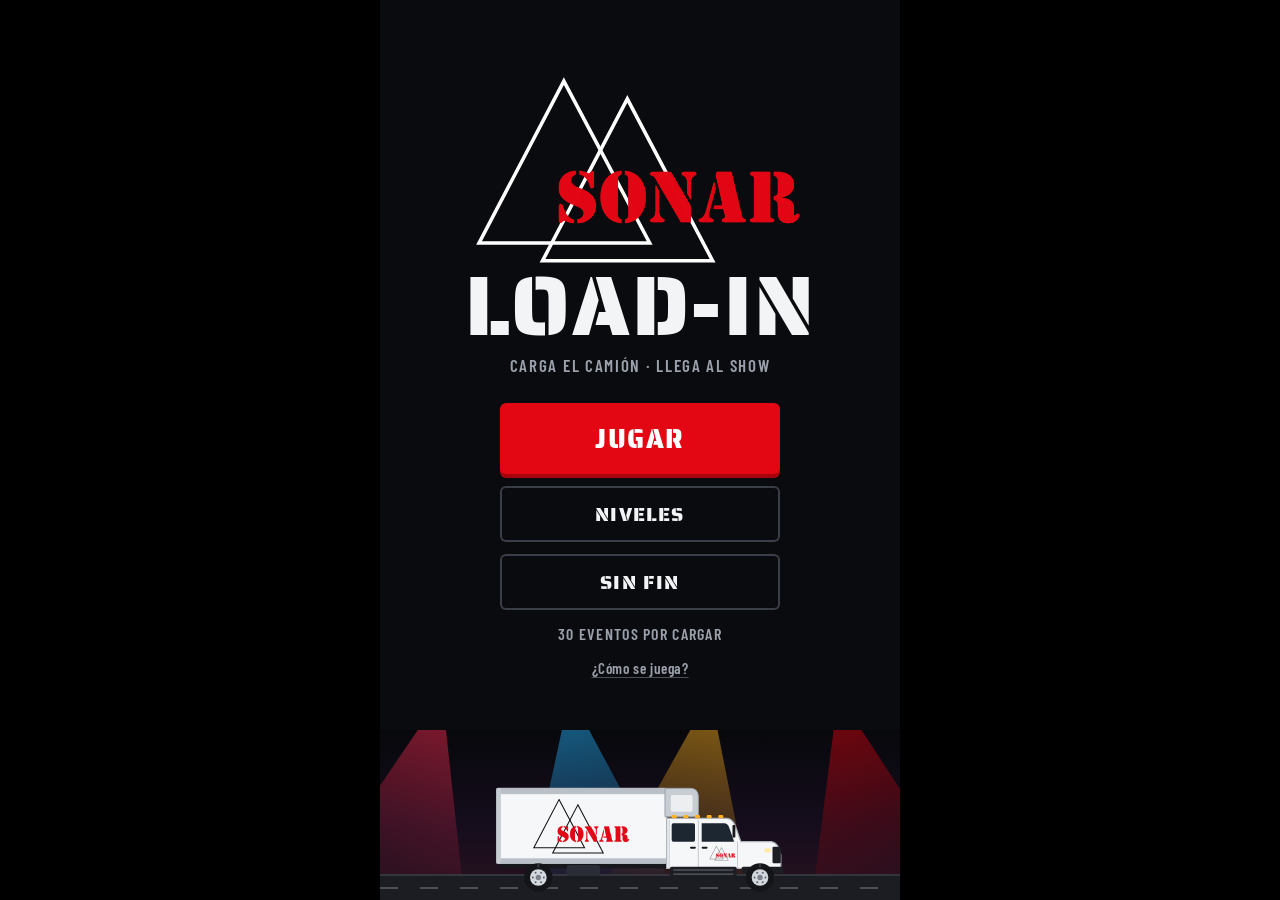
==== load-in/index.html @ 9a752186 "Publica el juego SONAR Load-In en Herramientas y pule diseño - Agrega el juego (load-in/) y activa l" ====
<!DOCTYPE html>
<html lang="es">
<head>
<meta charset="utf-8">
<meta name="viewport" content="width=device-width, initial-scale=1, maximum-scale=1, user-scalable=no">
<title>SONAR Load-In</title>
<link rel="preconnect" href="https://fonts.googleapis.com">
<link href="https://fonts.googleapis.com/css2?family=Barlow+Condensed:wght@500;600;700&family=Saira+Stencil+One&display=swap" rel="stylesheet">
<link rel="stylesheet" href="css/styles.css">
</head>
<body>
<svg width="0" height="0" style="position:absolute" aria-hidden="true">
  <symbol id="logo" viewBox="0 0 650 370">
    <g transform="translate(162 182)">
      <g fill="none" stroke="currentColor" stroke-width="7" stroke-linejoin="miter">
        <path d="M13 -174 L182 145 L-154 145 Z"/>
        <path d="M138 -139 L306 180 L-29 180 Z"/>
      </g>
      <image x="0" y="0" width="480" height="109" href="assets/logo.png"/>
    </g>
  </symbol>
</svg>

<div id="app">
  <section id="home" class="screen on">
    <div class="top">
      <svg class="biglogo" viewBox="0 0 650 370" role="img" aria-label="SONAR"><use href="#logo"/></svg>
      <h1>LOAD-IN</h1>
      <div class="tag">Carga el camión · Llega al show</div>
      <div class="btns">
        <button class="btn" id="bPlay">JUGAR</button>
        <button class="btn alt" id="bLevels">NIVELES</button>
        <button class="btn alt" id="bEndless">SIN FIN</button>
      </div>
      <div class="prog" id="prog"></div>
      <button class="howlink" id="bHow">¿Cómo se juega?</button>
    </div>
    <div class="stagewrap party">
      <div class="sky"><i class="beam b1"></i><i class="beam b2"></i><i class="beam b3"></i><i class="beam b4"></i></div>
      <div class="road"></div>
      <div class="truck" id="homeTruck"></div>
    </div>
  </section>

  <section id="levels" class="screen">
    <div class="bar">
      <button class="ico" id="bHome" aria-label="Inicio"><svg viewBox="0 0 24 24"><path d="M15 5l-7 7 7 7"/></svg></button>
      <h2>NIVELES</h2>
      <span class="tot" id="lvTot"></span>
    </div>
    <div id="lvgrid"></div>
  </section>

  <section id="game" class="screen">
    <header id="hud">
      <button class="ico" id="bBack" aria-label="Niveles"><svg viewBox="0 0 24 24"><path d="M15 5l-7 7 7 7"/></svg></button>
      <div class="mid"><span class="lvl" id="hLvl">NIVEL 1</span><span class="ev" id="hEv"></span></div>
      <span id="timer">0:00</span>
      <button class="ico" id="bHint" aria-label="Pista"><svg viewBox="0 0 24 24"><path d="M9 18h6M10 21h4"/><path d="M12 3a6 6 0 0 0-4 10.5c.7.7 1 1.5 1 2.5h6c0-1 .3-1.8 1-2.5A6 6 0 0 0 12 3z"/></svg><i id="hintN">3</i></button>
      <button class="ico" id="bReset" aria-label="Vaciar la caja"><svg viewBox="0 0 24 24"><path d="M4 12a8 8 0 1 0 2.6-5.9"/><path d="M4 4v5h5"/></svg></button>
      <button class="ico" id="bSnd" aria-label="Sonido"></button>
    </header>
    <div id="scene">
      <div class="sky"><i class="beam b1"></i><i class="beam b2"></i><i class="beam b3"></i><i class="beam b4"></i></div>
      <div class="road"></div>
      <div class="truck" id="truck"></div>
    </div>
    <div id="play">
      <div id="btab"><span id="bname">Caja del camión</span><b id="cnt">0/0</b></div>
      <div id="board"></div>
      <div id="traylbl">Equipo por cargar</div>
      <div id="doorWrap"><div id="door"><svg viewBox="0 0 650 370"><use href="#logo"/></svg></div></div>
      <div id="hint"></div>
    </div>
  </section>

  <div id="modal">
    <div class="card">
      <h3 id="mTitle">¡CARGADO!</h3>
      <div class="sub" id="mSub"></div>
      <div id="stars"><span>★</span><span>★</span><span>★</span></div>
      <div id="mtime"></div>
      <div id="nameEntry" hidden>
        <input id="nameInput" maxlength="12" placeholder="Tu nombre" autocomplete="off" autocorrect="off" spellcheck="false">
        <button class="btn" id="bSaveScore">GUARDAR</button>
      </div>
      <ol id="ranking" hidden></ol>
      <div class="btns">
        <button class="btn" id="bNext">SIGUIENTE</button>
        <div class="row">
          <button class="btn alt" id="bAgain">REPETIR</button>
          <button class="btn alt" id="bMenu">NIVELES</button>
        </div>
      </div>
    </div>
  </div>

  <div id="howto">
    <div class="card">
      <h3>CÓMO JUGAR</h3>
      <ol class="steps">
        <li>
          <span class="si"><svg viewBox="0 0 24 24"><path d="M12 2v7M12 2l-3 3M12 2l3 3"/><path d="M2 12h7M2 12l3-3M2 12l3 3"/><path d="M22 12h-7M22 12l-3-3M22 12l-3 3"/><path d="M12 22v-7M12 22l-3-3M12 22l3-3"/></svg></span>
          <p><b>Arrastra el equipo</b> a la caja del camión.</p>
        </li>
        <li>
          <span class="si"><svg viewBox="0 0 24 24"><path d="M20 12a8 8 0 1 1-2.3-5.6"/><path d="M20 4v4h-4"/></svg></span>
          <p><b>Toca una pieza</b> para girarla si no cabe.</p>
        </li>
        <li>
          <span class="si"><svg viewBox="0 0 24 24"><rect x="3" y="3" width="18" height="18" rx="2"/><path d="M3 9h18M3 15h18M9 3v18M15 3v18"/></svg></span>
          <p><b>Llena toda la caja sin huecos</b> antes de que se acabe el tiempo.</p>
        </li>
      </ol>
      <button class="btn" id="bHowGo">¡A CARGAR!</button>
    </div>
  </div>
</div>

<script src="js/01-config.js"></script>
<script src="js/02-pieces.js"></script>
<script src="js/03-levels.js"></script>
<script src="js/04-truck.js"></script>
<script src="js/05-sound.js"></script>
<script src="js/06-store.js"></script>
<script src="js/07-game.js"></script>
<script src="js/08-ui.js"></script>
<script src="js/09-main.js"></script>
</body>
</html>
---- load-in/css/styles.css ----
/* ============ Base ============ */
:root{
  --red:#e30613; --red-d:#a8040e; --ink:#0a0b0e; --panel:#15171c; --line:#2a2d35;
  --txt:#f3f4f6; --mute:#9aa1ac; --amber:#ffb020;
  --stencil:'Saira Stencil One','Impact','Arial Black',sans-serif;
  --ui:'Barlow Condensed','Arial Narrow',system-ui,sans-serif;
}
*{box-sizing:border-box;-webkit-tap-highlight-color:transparent}
html,body{height:100%;margin:0;background:#000;color:var(--txt);font-family:var(--ui);
  overscroll-behavior:none;user-select:none;-webkit-user-select:none;-webkit-touch-callout:none}
button{font:inherit;color:inherit;border:0;background:none;cursor:pointer;padding:0}
#app{position:relative;height:100vh;height:100dvh;max-width:520px;margin:0 auto;background:var(--ink);overflow:hidden}
.screen{position:absolute;inset:0;display:none;flex-direction:column}
.screen.on{display:flex}

/* ============ Escena (cielo, luces, camión) ============ */
.sky{position:absolute;inset:0;background:linear-gradient(#07080c 0%,#150d1c 55%,#2a1220 100%);overflow:hidden}
.beam{position:absolute;top:-10%;width:34%;height:130%;transform-origin:50% 0;opacity:.20;
  clip-path:polygon(46% 0,54% 0,100% 100%,0 100%);filter:blur(3px)}
.beam.b1{left:-6%;background:linear-gradient(#ff2d55,transparent 85%);transform:rotate(14deg)}
.beam.b2{left:20%;background:linear-gradient(#27b4ff,transparent 85%);transform:rotate(-8deg)}
.beam.b3{left:46%;background:linear-gradient(#ffb020,transparent 85%);transform:rotate(9deg)}
.beam.b4{left:72%;background:linear-gradient(#e30613,transparent 85%);transform:rotate(-13deg)}
.party .beam{opacity:.5;animation:sway 1.1s ease-in-out infinite alternate}
.party .beam.b2,.party .beam.b4{animation-direction:alternate-reverse}
@keyframes sway{from{transform:rotate(-16deg)}to{transform:rotate(16deg)}}
.road{position:absolute;left:0;right:0;bottom:0;height:26px;background:#1b1d22;border-top:2px solid #33363d}
.road::after{content:'';position:absolute;left:0;right:0;top:11px;height:2px;
  background:repeating-linear-gradient(90deg,#6b6f78 0 18px,transparent 18px 40px);opacity:.6}
.truck{position:absolute;bottom:7px;left:50%;width:300px;margin-left:-150px;transform:translateX(-140%);will-change:transform}
.truck svg{display:block;width:100%;height:auto;overflow:visible}
.truck.in{transform:translateX(0);transition:transform 1.5s cubic-bezier(.16,.72,.2,1)}
.truck.out{transform:translateX(150%);transition:transform 1.25s cubic-bezier(.6,0,.9,.45)}
.truck.rolling .wheel{animation:spin .45s linear infinite}
.truck.rolling .body{animation:bounce .28s ease-in-out infinite alternate}
@keyframes spin{to{transform:rotate(360deg)}}
@keyframes bounce{to{transform:translateY(-1.2px)}}

/* ============ Inicio ============ */
#home{align-items:center;justify-content:space-between}
#home .top{position:relative;z-index:2;width:100%;flex:1;display:flex;flex-direction:column;align-items:center;justify-content:center;padding:24px 24px 0;text-align:center}
#home .biglogo{width:min(78%,330px);color:#fff}
#home h1{font-family:var(--stencil);font-weight:400;font-size:clamp(52px,17vw,84px);line-height:.9;margin:4px 0 0;letter-spacing:.02em}
#home .tag{font-size:17px;color:var(--mute);letter-spacing:.1em;white-space:nowrap;text-transform:uppercase;margin-top:10px;font-weight:600}
#home .btns{display:flex;flex-direction:column;gap:12px;margin-top:28px;width:min(100%,280px)}
#home .prog{margin-top:14px;font-size:16px;color:var(--mute);letter-spacing:.08em;text-transform:uppercase;font-weight:600}
#home .stagewrap{position:relative;width:100%;height:170px;flex:none}
.btn{font-family:var(--stencil);font-size:26px;letter-spacing:.06em;padding:15px 20px;border-radius:6px;background:var(--red);color:#fff;
  box-shadow:0 4px 0 var(--red-d);transition:transform .08s,box-shadow .08s}
.btn:active{transform:translateY(3px);box-shadow:0 1px 0 var(--red-d)}
.btn.alt{background:transparent;color:var(--txt);box-shadow:inset 0 0 0 2px #3a3e47;font-size:20px;padding:12px 20px}
.btn.alt:active{background:#1c1f25;transform:none}

/* ============ Niveles ============ */
.bar{display:flex;align-items:center;gap:10px;height:52px;padding:0 12px;flex:none;border-bottom:1px solid var(--line);background:#0d0e12}
.bar h2{font-family:var(--stencil);font-weight:400;font-size:24px;margin:0;letter-spacing:.05em;flex:1}
.bar .tot{font-family:var(--stencil);font-size:18px;color:var(--amber);padding-right:6px}
.ico{width:40px;height:40px;border-radius:6px;display:grid;place-items:center;color:var(--txt);flex:none}
.ico:active{background:#1f222a}
.ico svg{width:22px;height:22px;stroke:currentColor;fill:none;stroke-width:2.2;stroke-linecap:round;stroke-linejoin:round}
#lvgrid{flex:1;overflow:auto;padding:14px;display:grid;grid-template-columns:repeat(4,1fr);gap:10px;align-content:start}
.lv{aspect-ratio:1/1.08;border-radius:8px;background:var(--panel);box-shadow:inset 0 0 0 1px var(--line);display:flex;flex-direction:column;
  align-items:center;justify-content:center;gap:4px;padding:4px}
.lv .num{font-family:var(--stencil);font-size:32px;line-height:1}
.lv .st{font-size:13px;letter-spacing:1px;color:#3a3e47}
.lv .st b{color:var(--amber);font-weight:400}
.lv.next{box-shadow:inset 0 0 0 2px var(--red)}
.lv.lock{opacity:.38}
.lv.lock .num{font-size:22px}
.lv:not(.lock):active{background:#1e2128}

/* ============ Juego ============ */
#hud{display:flex;align-items:center;gap:4px;height:46px;padding:0 6px;flex:none;background:#0d0e12;border-bottom:1px solid var(--line);z-index:5}
#hud .mid{flex:1;min-width:0;display:flex;flex-direction:column;line-height:1;padding-left:4px}
#hud .lvl{font-family:var(--stencil);font-size:19px;letter-spacing:.05em;white-space:nowrap}
#hud .ev{font-size:14px;color:var(--mute);font-weight:600;letter-spacing:.05em;text-transform:uppercase;white-space:nowrap;overflow:hidden;text-overflow:ellipsis;margin-top:2px}
#timer{font-family:var(--stencil);font-size:22px;font-variant-numeric:tabular-nums;padding:0 8px;color:var(--amber)}
#timer.low{color:var(--red)}
#bHint{position:relative}
#bHint.off{opacity:.35}
#hintN{position:absolute;right:1px;top:1px;min-width:16px;height:16px;border-radius:8px;background:var(--red);color:#fff;font:700 12px/16px var(--ui);font-style:normal;text-align:center}
#scene{position:relative;height:118px;flex:none;overflow:hidden}
@media (max-height:640px){#scene{height:92px}.truck{width:230px;margin-left:-115px}}
#play{position:relative;flex:1;min-height:0;background:#30343b;touch-action:none;overflow:hidden;
  background-image:radial-gradient(rgba(255,255,255,.035) 1px,transparent 1.4px);background-size:9px 9px}
#board{position:absolute;border-radius:3px;background-color:#ddd7c8;
  box-shadow:0 0 0 4px #aeb5bd,0 0 0 6px #6d737b,0 10px 24px rgba(0,0,0,.5);
  background-image:linear-gradient(rgba(60,50,30,.16) 1px,transparent 1px),linear-gradient(90deg,rgba(60,50,30,.16) 1px,transparent 1px)}
#btab{position:absolute;display:flex;justify-content:space-between;align-items:flex-end;font-size:14px;font-weight:700;letter-spacing:.12em;color:var(--mute);text-transform:uppercase;height:20px;white-space:nowrap}
#btab .hot{color:var(--txt)}
#btab b{color:var(--txt);font-family:var(--stencil);font-weight:400;font-size:16px;letter-spacing:.05em}
#traylbl{position:absolute;left:0;right:0;text-align:center;font-size:13px;font-weight:700;letter-spacing:.16em;color:#b7bdc7;text-transform:uppercase}
.ghost{position:absolute;border-radius:3px;pointer-events:none;display:none}
.ghost.ok{background:rgba(40,190,90,.45);box-shadow:inset 0 0 0 2px #1fa34e}
.ghost.bad{background:rgba(227,6,19,.35);box-shadow:inset 0 0 0 2px var(--red)}
.piece{position:absolute;left:0;top:0;transform-origin:0 0;touch-action:none;cursor:grab;z-index:10;
  transition:transform .22s cubic-bezier(.2,.8,.2,1),opacity .2s}
.piece{pointer-events:none}
.piece .hit{pointer-events:all}
.piece:not(.placed)::after{content:'';position:absolute;inset:calc(-12px / var(--s,1));pointer-events:auto}   /* zona táctil de 12px reales aunque la pieza esté chica */
.piece svg{display:block;width:100%;height:100%;pointer-events:none;overflow:visible}
.piece.placed{z-index:5}
.piece.drag{z-index:100;transition:none;cursor:grabbing;filter:drop-shadow(0 10px 8px rgba(0,0,0,.45))}
.piece.hide,.piece.wait{opacity:0}
.piece.hide::after,.piece.wait::after,.piece.hide .hit,.piece.wait .hit{pointer-events:none}
.piece.pop svg{animation:pop .18s ease-out}
.piece.shake svg{animation:shake .25s linear}
.piece.hinted svg{animation:hinted 1s ease-out}
@keyframes hinted{0%{filter:none}25%{filter:brightness(1.5) drop-shadow(0 0 7px #ffb020)}100%{filter:none}}
@keyframes pop{from{transform:scale(.8)}to{transform:scale(1)}}
@keyframes shake{25%{transform:translateX(-4px)}75%{transform:translateX(4px)}}
#doorWrap{position:absolute;overflow:hidden;pointer-events:none;z-index:50}
#door{position:absolute;left:0;right:0;top:0;height:100%;overflow:hidden;background:repeating-linear-gradient(#f1f2f3 0 13px,#c9ced4 13px 15px);
  transition:height .55s cubic-bezier(.5,0,.3,1);color:#111}
#door.up{height:0}
#door svg{position:absolute;left:19%;width:62%;top:50%;transform:translateY(-50%)}
#hint{position:absolute;left:50%;transform:translateX(-50%);z-index:60;pointer-events:none;white-space:nowrap;
  background:var(--red);color:#fff;font-weight:700;font-size:17px;letter-spacing:.05em;padding:7px 14px;border-radius:999px;
  opacity:0;transition:opacity .3s;box-shadow:0 6px 16px rgba(0,0,0,.4)}
#hint.on{opacity:1}

/* ============ Ventana de nivel terminado ============ */
#modal{position:absolute;inset:0;z-index:200;display:none;align-items:center;justify-content:center;background:rgba(5,6,8,.78);padding:24px}
#modal.on{display:flex}
#modal .card{width:min(100%,330px);background:var(--panel);border-radius:10px;padding:26px 22px 22px;text-align:center;
  box-shadow:0 0 0 1px var(--line),0 24px 60px rgba(0,0,0,.6);animation:rise .3s cubic-bezier(.2,.8,.2,1)}
@keyframes rise{from{transform:translateY(24px);opacity:0}}
#modal h3{font-family:var(--stencil);font-weight:400;font-size:38px;margin:0;line-height:1;letter-spacing:.03em}
#modal .sub{color:var(--mute);font-size:17px;font-weight:600;letter-spacing:.08em;text-transform:uppercase;margin-top:6px}
#stars{font-size:50px;letter-spacing:6px;margin:14px 0 4px;color:#33363d;line-height:1}
#stars span{display:inline-block}
#stars span.on{color:var(--amber);animation:star .35s cubic-bezier(.2,1.6,.4,1) backwards}
#stars span.on:nth-child(2){animation-delay:.18s}#stars span.on:nth-child(3){animation-delay:.36s}
@keyframes star{from{transform:scale(0) rotate(-40deg)}}
#mtime{font-family:var(--stencil);font-size:24px;color:var(--txt)}
#modal .btns{display:flex;flex-direction:column;gap:10px;margin-top:18px}
#modal .row{display:flex;gap:10px}
#modal .row .btn{flex:1}

/* ============ Cómo jugar (tutorial) ============ */
.howlink{margin-top:16px;font-size:15px;font-weight:600;letter-spacing:.04em;color:var(--mute);
  text-decoration:underline;text-underline-offset:3px;text-decoration-color:#4a4f58}
.howlink:active{color:var(--txt)}
#howto{position:absolute;inset:0;z-index:210;display:none;align-items:center;justify-content:center;background:rgba(5,6,8,.82);padding:24px}
#howto.on{display:flex}
#howto .card{width:min(100%,340px);background:var(--panel);border-radius:10px;padding:24px 22px;text-align:center;
  box-shadow:0 0 0 1px var(--line),0 24px 60px rgba(0,0,0,.6);animation:rise .3s cubic-bezier(.2,.8,.2,1)}
#howto h3{font-family:var(--stencil);font-weight:400;font-size:34px;margin:0 0 4px;letter-spacing:.03em}
#howto .steps{list-style:none;margin:16px 0 22px;padding:0;display:flex;flex-direction:column;gap:16px;text-align:left;counter-reset:step}
#howto .steps li{display:flex;align-items:center;gap:14px}
#howto .si{flex:none;width:46px;height:46px;border-radius:10px;background:#0d0e12;box-shadow:inset 0 0 0 1px var(--line);
  display:grid;place-items:center;color:var(--amber);position:relative;counter-increment:step}
#howto .si::after{content:counter(step);position:absolute;top:-6px;left:-6px;width:19px;height:19px;border-radius:50%;
  background:var(--red);color:#fff;font:700 12px/19px var(--ui);text-align:center}
#howto .si svg{width:26px;height:26px;stroke:currentColor;fill:none;stroke-width:2;stroke-linecap:round;stroke-linejoin:round}
#howto .steps p{margin:0;font-size:16px;line-height:1.3;color:#d7dae0;font-weight:500}
#howto .steps b{color:var(--txt);font-weight:700}

/* pista: late la primera pieza en el nivel 1 para invitar a arrastrar */
.piece.cue svg{animation:cue 1.1s ease-in-out infinite}
@keyframes cue{0%,100%{filter:none}50%{filter:brightness(1.35) drop-shadow(0 0 6px var(--amber))}}

/* ============ Ranking de rachas ============ */
#nameEntry{display:flex;gap:8px;margin:16px 0 6px}
#nameInput{flex:1;min-width:0;height:44px;padding:0 12px;border-radius:7px;background:#0d0e12;color:var(--txt);
  font:600 17px var(--ui);box-shadow:inset 0 0 0 1px var(--line)}
#nameInput::placeholder{color:#8a909b}
#nameInput:focus{outline:none;box-shadow:inset 0 0 0 2px var(--red)}
#nameEntry .btn{font-size:18px;padding:0 18px;box-shadow:0 3px 0 var(--red-d)}
#nameEntry .btn:active{transform:translateY(2px);box-shadow:0 1px 0 var(--red-d)}
#ranking{list-style:none;margin:16px 0 4px;padding:0;max-height:230px;overflow:auto;text-align:left}
#ranking li{display:flex;align-items:center;gap:10px;padding:8px 10px;border-radius:6px;font-size:16px}
#ranking li:nth-child(odd){background:rgba(255,255,255,.03)}
#ranking li.me{background:rgba(227,6,19,.18);box-shadow:inset 0 0 0 1px var(--red)}
#ranking .rk{flex:none;width:24px;text-align:center;font-family:var(--stencil);font-size:17px;color:var(--mute)}
#ranking li:nth-child(1) .rk,#ranking li:nth-child(2) .rk,#ranking li:nth-child(3) .rk{color:var(--amber)}
#ranking .nm{flex:1;min-width:0;font-weight:600;white-space:nowrap;overflow:hidden;text-overflow:ellipsis}
#ranking .sc{flex:none;font-family:var(--stencil);font-size:18px;color:var(--txt)}
#ranking .empty{justify-content:center;color:var(--mute);font-weight:600}
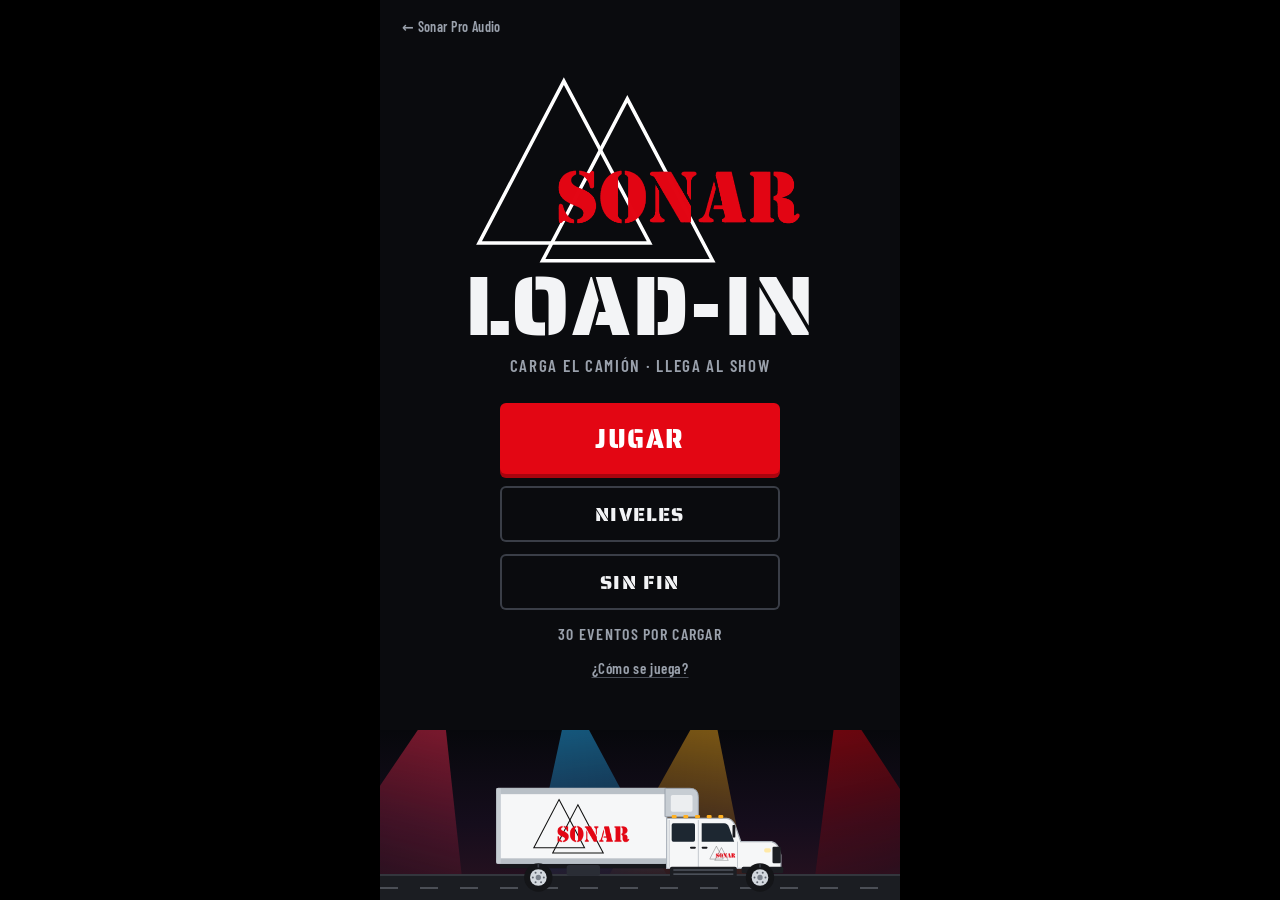
==== commit d93fe2b3: "Agrega regreso al sitio desde el juego Load-In El juego era el unico callejon sin salida: ahora la p" ====
--- a/load-in/index.html
+++ b/load-in/index.html
@@ -23,6 +23,7 @@
 
 <div id="app">
   <section id="home" class="screen on">
+    <a href="../herramientas.html" class="site-back" aria-label="Volver al sitio">&#8592; Sonar Pro Audio</a>
     <div class="top">
       <svg class="biglogo" viewBox="0 0 650 370" role="img" aria-label="SONAR"><use href="#logo"/></svg>
       <h1>LOAD-IN</h1>
--- a/load-in/css/styles.css
+++ b/load-in/css/styles.css
@@ -44,6 +44,9 @@
 #home .tag{font-size:17px;color:var(--mute);letter-spacing:.1em;white-space:nowrap;text-transform:uppercase;margin-top:10px;font-weight:600}
 #home .btns{display:flex;flex-direction:column;gap:12px;margin-top:28px;width:min(100%,280px)}
 #home .prog{margin-top:14px;font-size:16px;color:var(--mute);letter-spacing:.08em;text-transform:uppercase;font-weight:600}
+.site-back{position:absolute;top:12px;left:14px;z-index:4;display:inline-flex;align-items:center;gap:4px;
+  font-size:14px;font-weight:600;letter-spacing:.03em;color:var(--mute);text-decoration:none;padding:6px 8px;border-radius:6px}
+.site-back:active{color:var(--txt);background:#1c1f25}
 #home .stagewrap{position:relative;width:100%;height:170px;flex:none}
 .btn{font-family:var(--stencil);font-size:26px;letter-spacing:.06em;padding:15px 20px;border-radius:6px;background:var(--red);color:#fff;
   box-shadow:0 4px 0 var(--red-d);transition:transform .08s,box-shadow .08s}
